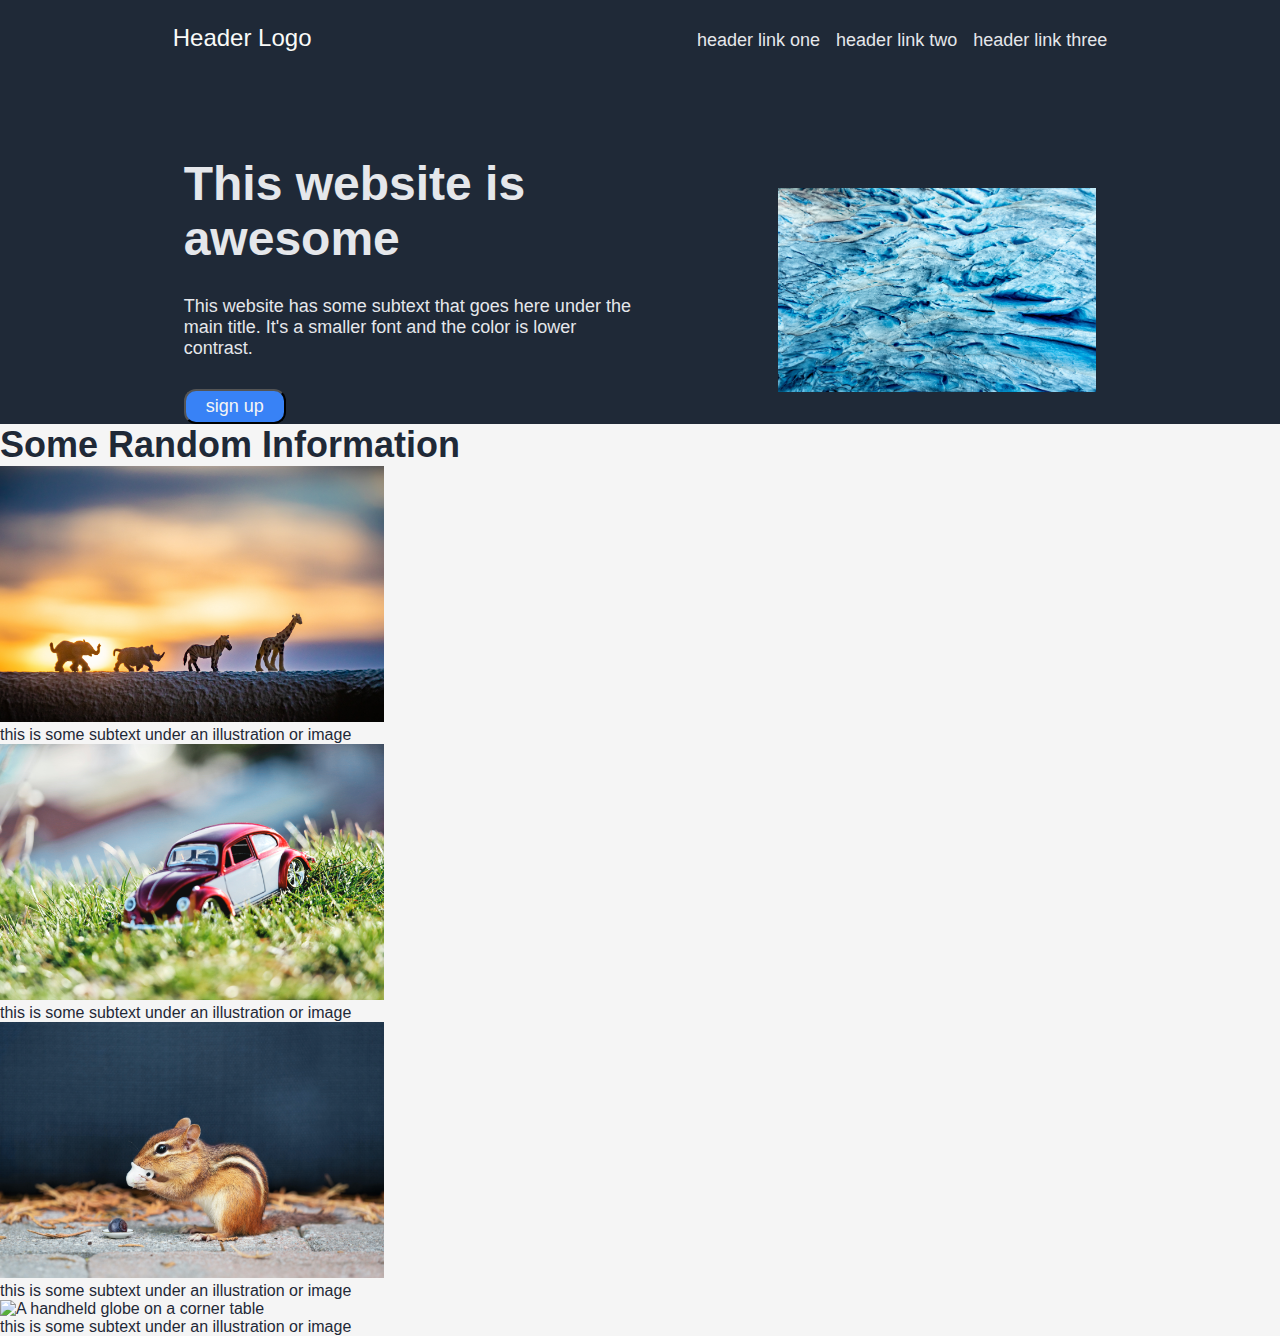
==== index.html @ 8a250eee "Create div for cardContainer title and style font. Style hero main font" ====
<!DOCTYPE html>
<html lang="en">
    <head>
        <meta charset="UTF-8">
        <title>Odin Landing Page</title>
        <link rel="stylesheet" href="style.css"
    </head>

    <body>
        <!--Create the header nav bar -->
        <div class="header">
        Header Logo
            <!--Create the links to be pushed to the right side of the nav-->
            <ul class="right-links">
                <li><a href="#">header link one</a></li>
                <li><a href="#">header link two</a></li>
                <li><a href="#">header link three</a></li>
            </ul>
        </div>
        
        <!--Create the first section of the page (Hero)-->
        <div class="welcome">
            <!--create a container for the left side of Welcome section-->
            <div class="left">
                <div class="welcome-main">This website is<br> awesome</div>
                <div class="welcome-sub">This website has some subtext that goes here under the<br> main title.
                It's a smaller font and the color is lower<br> contrast.</div>
                <button class="welcome-button">sign up</button>
            </div>
            
            <!--create a container for the right side of Welcome section-->
           
                <img src="images/blue.webp" alt="Blue, glacier like, textured background" class="welcome-image">
            
        </div>

        <div class="cardContainer">
            <div class="title">Some Random Information
                
            </div>
            <div class="card">
                <img src="images/animals.webp" alt="Small toy animals walking in a line">
                <div class="text">this is some subtext under an illustration or image</div>
            </div>
            <div class="card">
                <img src="images/car.webp" alt="Small toy car on a grassy backdrop">
                <div class="text">this is some subtext under an illustration or image</div>
            </div>
            <div class="card">
                <img src="images/chipmunk.webp" alt="A chipmunk holding a small tea cup">
                <div class="text">this is some subtext under an illustration or image</div>
            </div>
            <div class="card">
                <img src="images/globe.webp" alt="A handheld globe on a corner table">
                <div class="text">this is some subtext under an illustration or image</div>
            </div>
        </div>

    </body>

</html>
---- style.css ----
body{
    font-family: Roboto, Verdana, Geneva, Tahoma, sans-serif ;
    margin: 0;
    background: #1f2937;
}


.header {
    /*Create a flex container to put items in the header in a row*/
    display: flex;
    font-size: 24px;
    color: #f9faf8;
    
    /*Center items vertically*/
    align-items: center;
    /*Create space between items and the margin*/
    justify-content: space-around;

   
}

.right-links{
    /*Create a flex container to put items in row*/
    display: flex;
    /*Create a gap between the links*/
    gap: 16px;

   

}

/* Removes all bullet points from unordered lists*/
ul {
    list-style-type: none;
}

ul a{
    /* removes underline from links */
    text-decoration: none;
    font-size: 18px;
    color: #e5e7eb;
}

.welcome {
    display:flex;
    
    color: #e5e7eb;
    
     /*Center items vertically*/
     align-items: center;
     /*Create space between items and the margin*/
     justify-content: space-around;
    /*Use padding to align nav bar text with Hero text. I'm sure
    this can be done more accurately.*/
     padding: 80px 110px 0px 110px; 

     

    
}

.welcome-main {
    font-size: 48px;
    font-weight: 900;
}

.welcome-sub { 
    font-size: 18px;
}

/*Calls on the left class as a child of welcome*/
.welcome .left{
    display: flex;
    /*Put items in a column*/
    flex-direction: column;
    /*Create a row gap between items*/
    row-gap: 30px;
}

/*Calls on the right class as a child of welcome*/
.welcome-image{
    width: 30%;   
}

button {
    background: #3882f6;
    color:whitesmoke;
    font-size: 18px;
    /*use all margin on the right to push the button left*/
    margin-right: auto;
    padding: 5px 20px;
    border-radius: 12px;  
}

.cardContainer img{
    width: 30%;
}

.cardContainer {
    
    color: #1f2937;
    background-color: whitesmoke;
    
}

 .title{
    
    font-size: 36px;
    font-weight: 900;
}

.text{

    
}
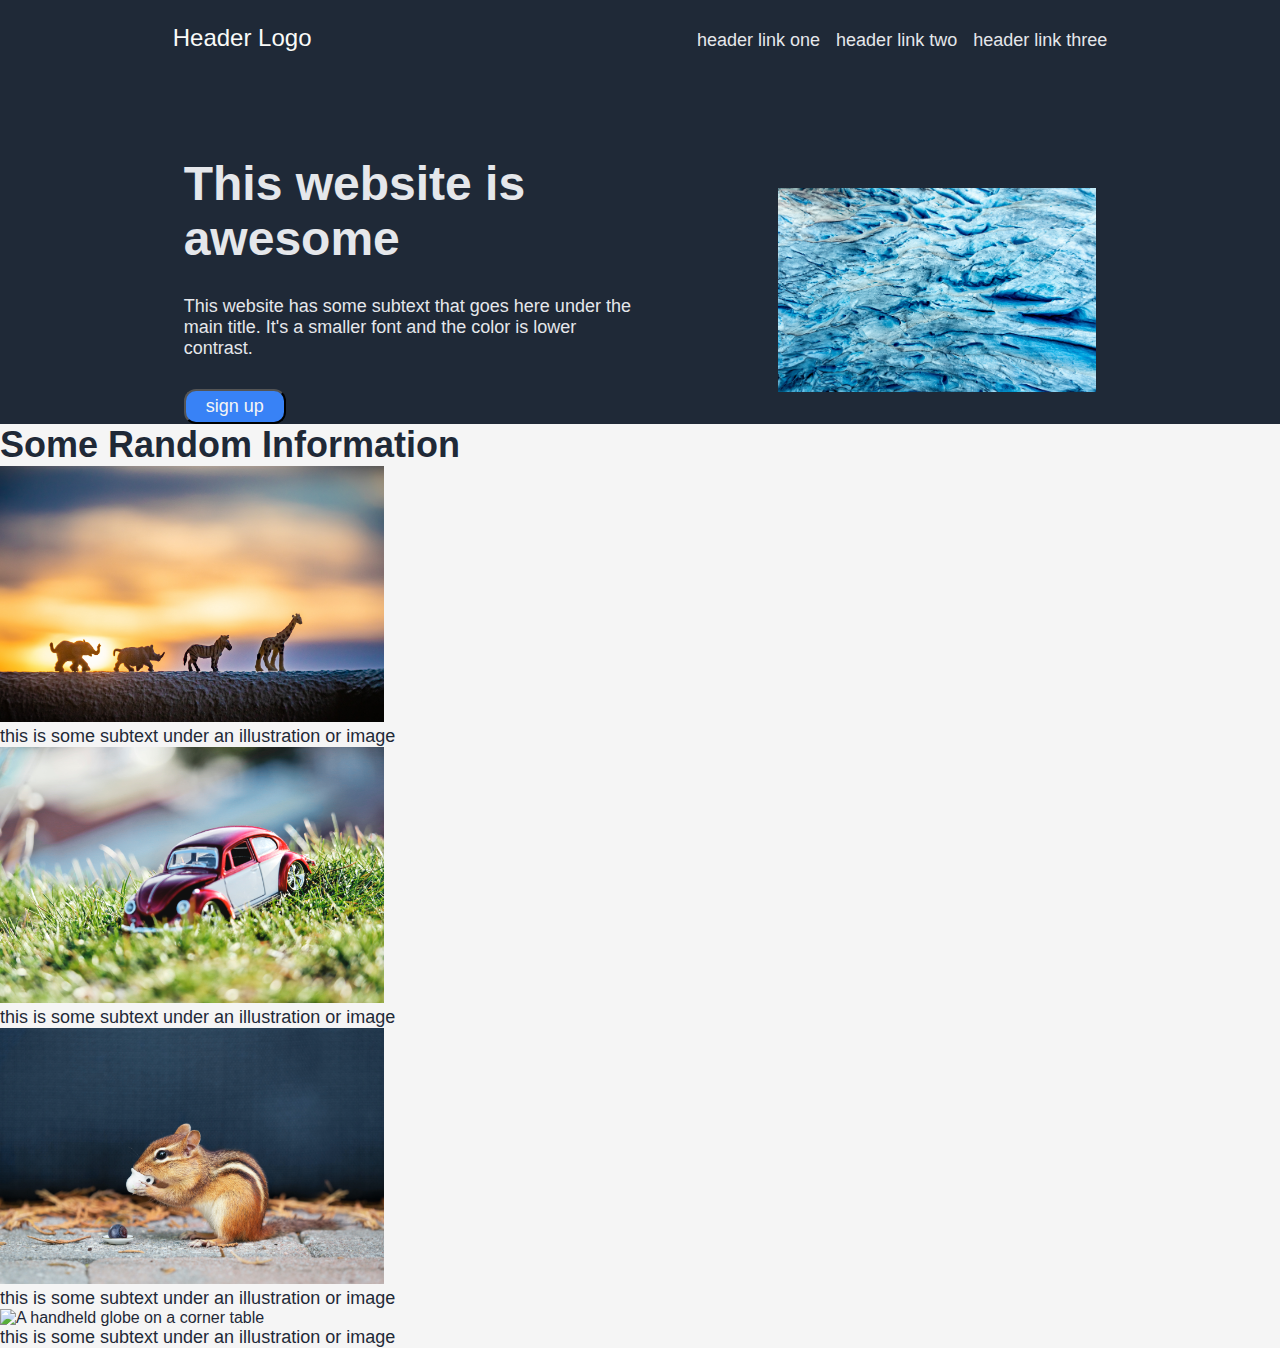
==== commit 5d59916d: "Add to cardContainer a nested div class=content containing divs class=card" ====
--- a/index.html
+++ b/index.html
@@ -34,26 +34,27 @@
             
         </div>
 
+        
         <div class="cardContainer">
-            <div class="title">Some Random Information
-                
-            </div>
-            <div class="card">
-                <img src="images/animals.webp" alt="Small toy animals walking in a line">
-                <div class="text">this is some subtext under an illustration or image</div>
-            </div>
-            <div class="card">
-                <img src="images/car.webp" alt="Small toy car on a grassy backdrop">
-                <div class="text">this is some subtext under an illustration or image</div>
-            </div>
-            <div class="card">
-                <img src="images/chipmunk.webp" alt="A chipmunk holding a small tea cup">
-                <div class="text">this is some subtext under an illustration or image</div>
-            </div>
-            <div class="card">
-                <img src="images/globe.webp" alt="A handheld globe on a corner table">
-                <div class="text">this is some subtext under an illustration or image</div>
-            </div>
+            <div class="title">Some Random Information</div>
+                <div class="content">
+                    <div class="card">
+                        <img src="images/animals.webp" alt="Small toy animals walking in a line">
+                        <div class="text">this is some subtext under an illustration or image</div>
+                    </div>
+                    <div class="card">
+                        <img src="images/car.webp" alt="Small toy car on a grassy backdrop">
+                        <div class="text">this is some subtext under an illustration or image</div>
+                    </div>
+                    <div class="card">
+                        <img src="images/chipmunk.webp" alt="A chipmunk holding a small tea cup">
+                        <div class="text">this is some subtext under an illustration or image</div>
+                    </div>
+                    <div class="card">
+                        <img src="images/globe.webp" alt="A handheld globe on a corner table">
+                        <div class="text">this is some subtext under an illustration or image</div>
+                    </div>
+                </div>    
         </div>
 
     </body>
--- a/style.css
+++ b/style.css
@@ -110,6 +110,6 @@
 }
 
 .text{
-
+    font-size: 18px;
     
 }
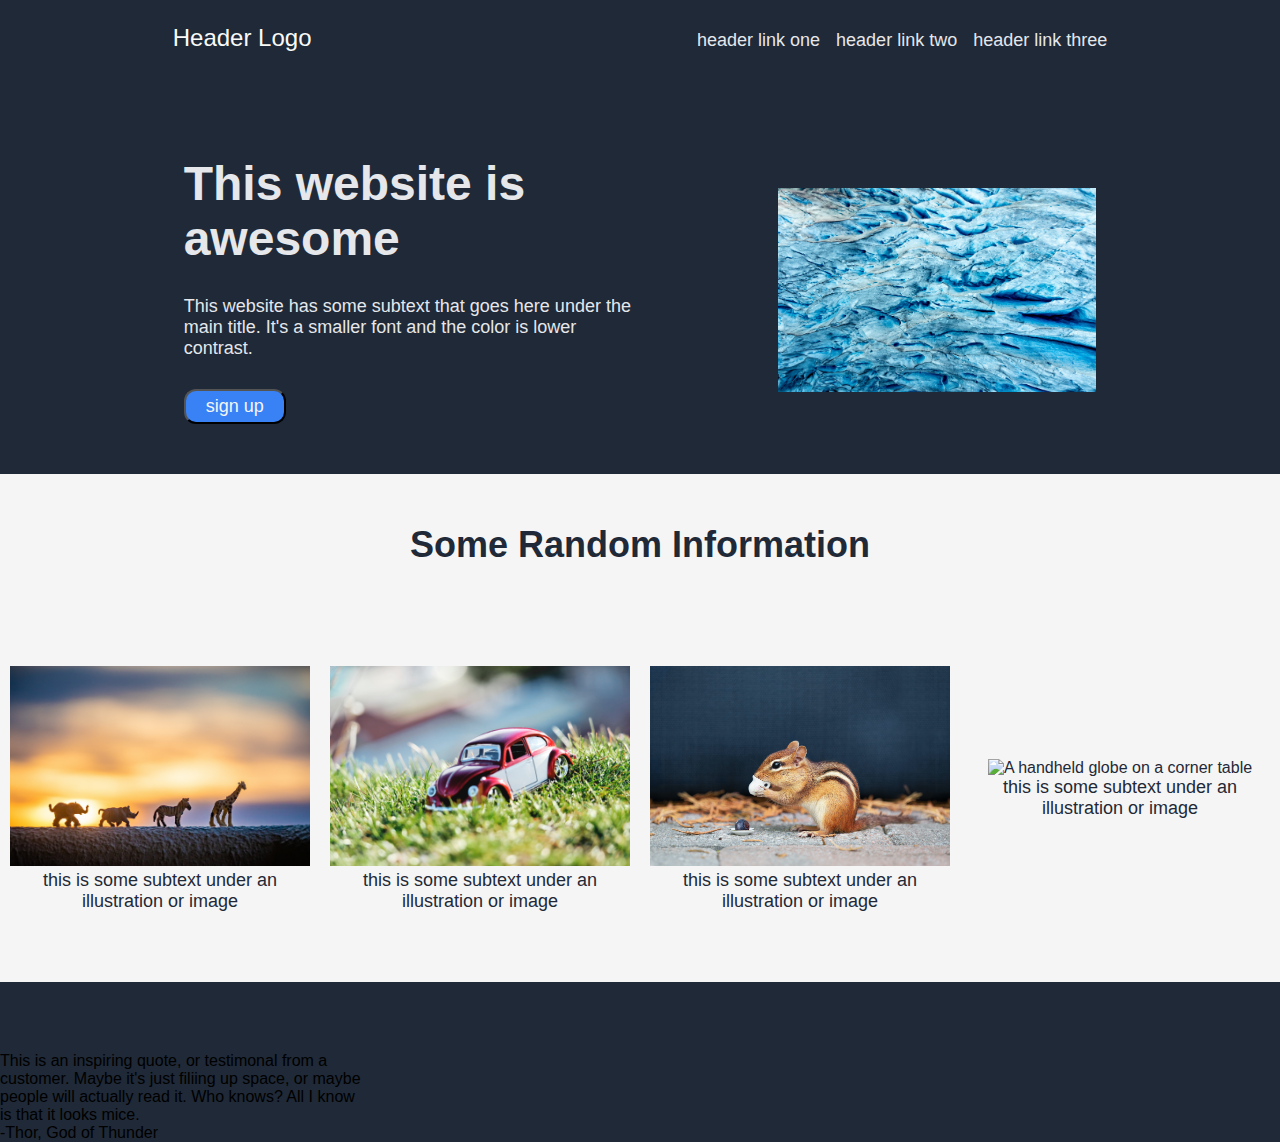
==== commit 26df7016: "Create div for page quote in index" ====
--- a/index.html
+++ b/index.html
@@ -34,7 +34,7 @@
             
         </div>
 
-        
+        <!--Section for images with subtext-->
         <div class="cardContainer">
             <div class="title">Some Random Information</div>
                 <div class="content">
@@ -57,6 +57,14 @@
                 </div>    
         </div>
 
+        <!--Section for a quote-->
+        <div class="quote">
+            This is an inspiring quote, or testimonal from a<br> customer. 
+            Maybe it's just filiing up space, or maybe<br> people will actually
+            read it. Who knows? All I know<br> is that it looks mice.<br>
+            <div class="author">-Thor, God of Thunder</div>
+        </div>
+
     </body>
 
 </html>--- a/style.css
+++ b/style.css
@@ -93,23 +93,40 @@
 }
 
 .cardContainer img{
-    width: 30%;
+    max-width: 300px;
 }
 
 .cardContainer {
     
     color: #1f2937;
     background-color: whitesmoke;
+
+    text-align: center;
     
 }
 
  .title{
-    
+    display: flex;
+    justify-content: center;
+    align-items: center;
+    margin: 50px 0px;
+    padding: 50px 0px;
     font-size: 36px;
     font-weight: 900;
+    
 }
 
 .text{
     font-size: 18px;
     
 }
+
+.content {
+    display: flex;
+
+    justify-content: center;
+    align-items: center;
+
+    margin-bottom: 70px;
+    padding-bottom: 70px;
+}
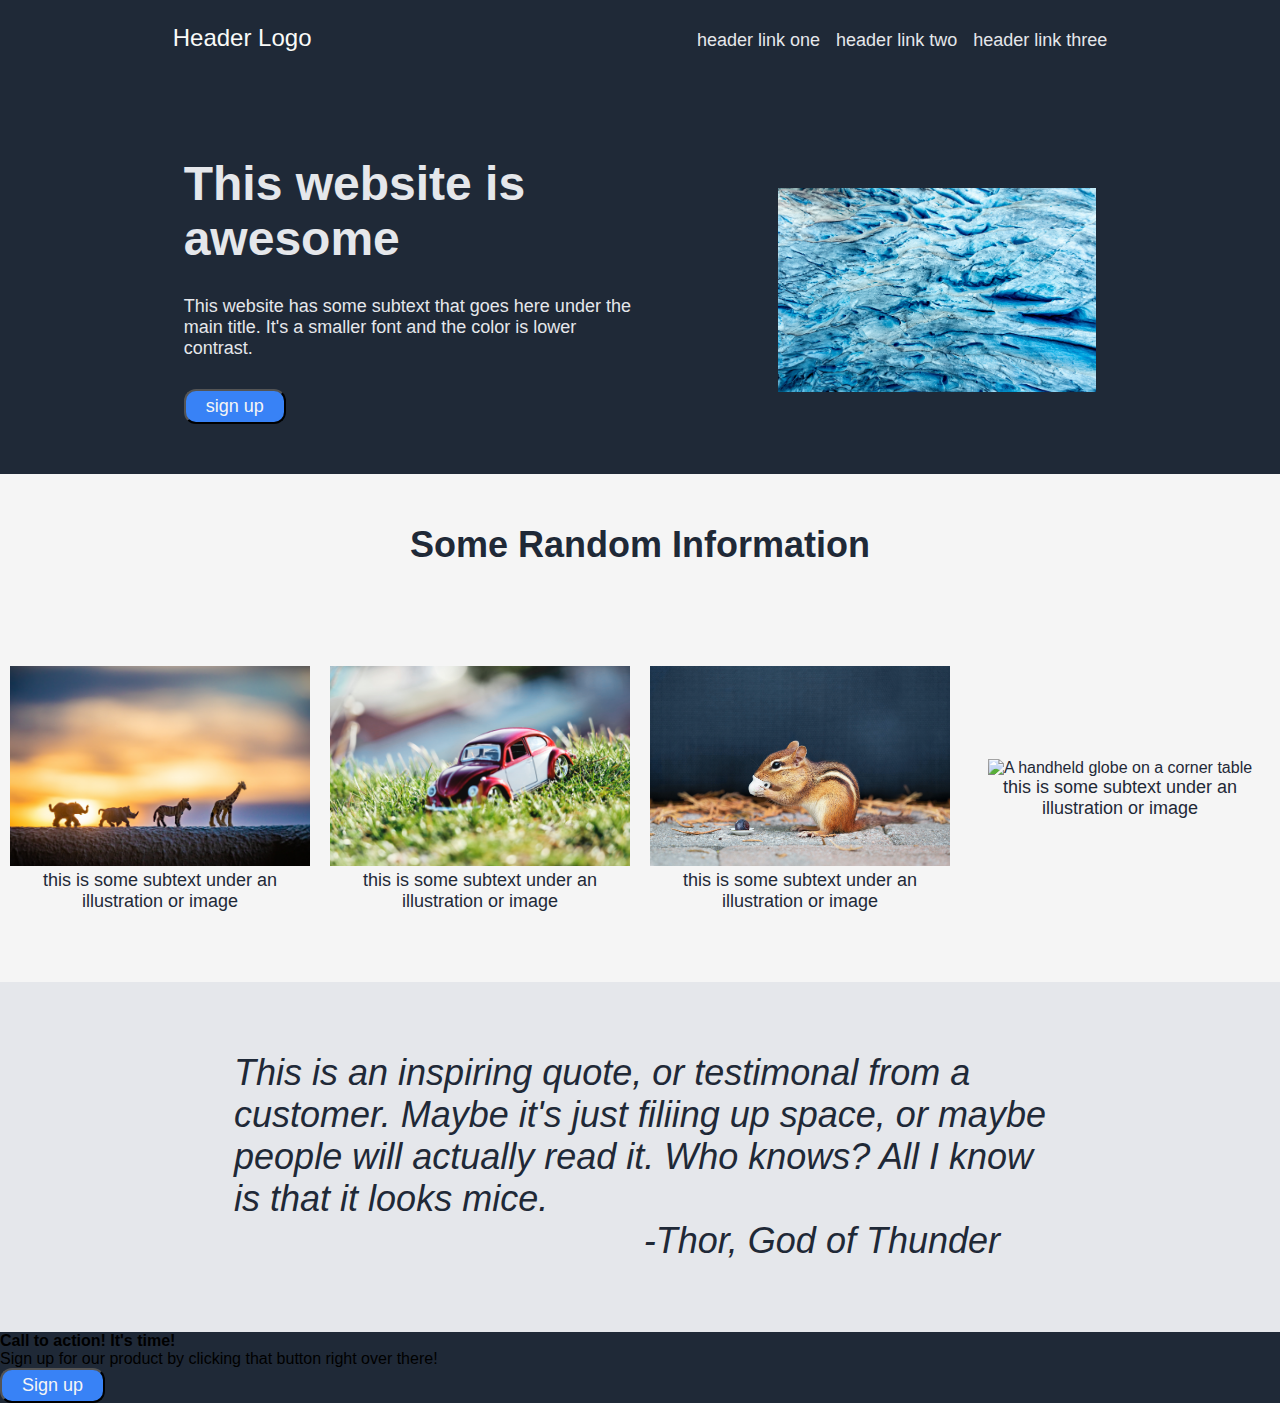
==== commit 6b3e57c2: "Create call to action section with a sign up button" ====
--- a/index.html
+++ b/index.html
@@ -65,6 +65,16 @@
             <div class="author">-Thor, God of Thunder</div>
         </div>
 
+        <!--Call to action section-->
+        <div class="action">
+            <div class="banner">
+                <strong>Call to action! It's time!</strong><br>
+                Sign up for our product by clicking that button right over there!  
+            </div>
+            <!--put the button outside the banner to make row alignment with flex easy-->
+            <button class="banner-button">Sign up</button>
+        </div>
+
     </body>
 
 </html>--- a/style.css
+++ b/style.css
@@ -127,6 +127,28 @@
     justify-content: center;
     align-items: center;
 
-    margin-bottom: 70px;
+    
     padding-bottom: 70px;
 }
+
+.quote {
+    background: #e5e7eb;
+    font-size: 36px;
+    color: #1f2937;
+    font-style: italic;
+    padding: 70px 0px;
+    display: flex;
+    /*to stack the quote and author*/
+    flex-direction: column;
+     /*Center items vertically*/
+     align-items: center;
+     /*Create space between items and the margin*/
+     justify-content: space-around;
+}
+
+.author {
+    /*These properties are used to put the author of the quote in the bottom right corner*/
+    align-self: flex-end;
+    /*Pushes the author to the left so it is not on the edge of the box*/
+    padding-right: 280px;
+}
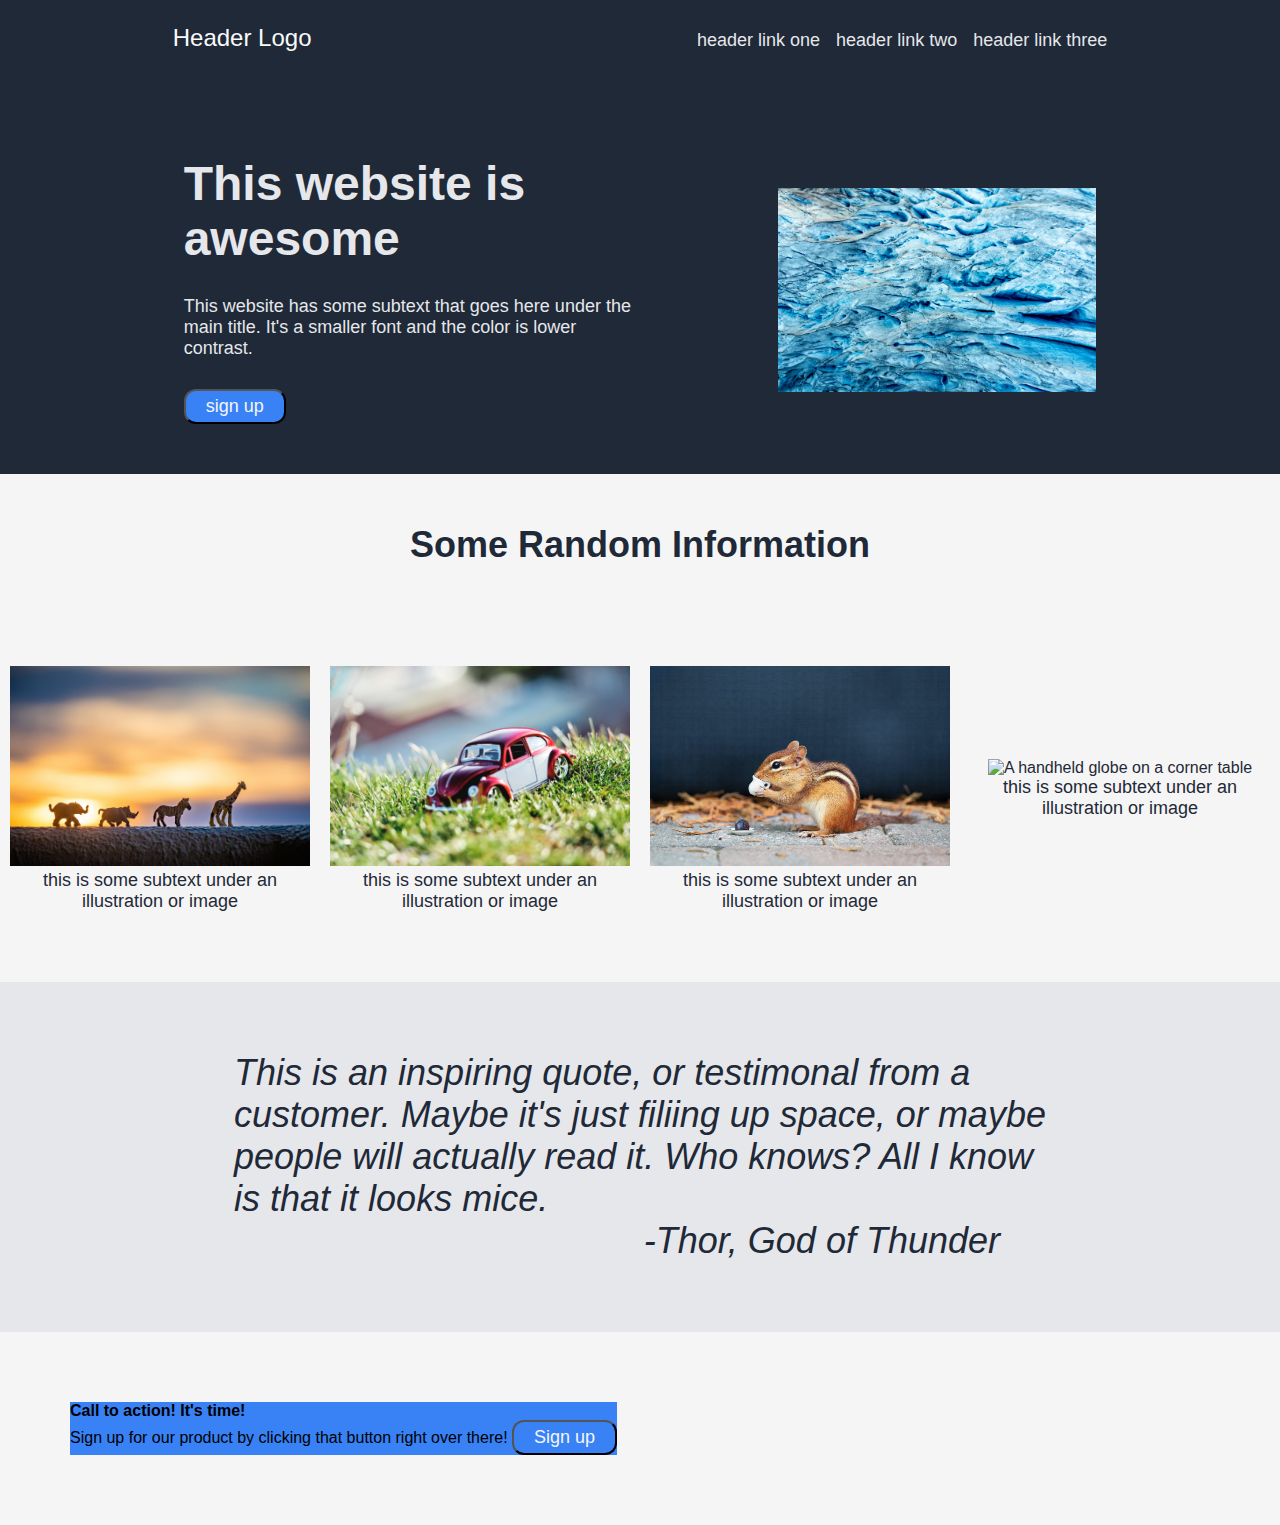
==== commit 6fc629c4: "style background of div class=action and class=banner. Move action button to be nested in banner" ====
--- a/index.html
+++ b/index.html
@@ -69,10 +69,11 @@
         <div class="action">
             <div class="banner">
                 <strong>Call to action! It's time!</strong><br>
-                Sign up for our product by clicking that button right over there!  
+                Sign up for our product by clicking that button right over there! 
+                <button class="banner-button">Sign up</button> 
             </div>
             <!--put the button outside the banner to make row alignment with flex easy-->
-            <button class="banner-button">Sign up</button>
+           
         </div>
 
     </body>
--- a/style.css
+++ b/style.css
@@ -99,7 +99,7 @@
 .cardContainer {
     
     color: #1f2937;
-    background-color: whitesmoke;
+    background: whitesmoke;
 
     text-align: center;
     
@@ -152,3 +152,15 @@
     /*Pushes the author to the left so it is not on the edge of the box*/
     padding-right: 280px;
 }
+
+.action {
+    display: flex;
+    padding: 70px;
+    background: whitesmoke;
+    gap: 70px;
+}
+
+.banner{ 
+    background: #3882f6;
+
+}
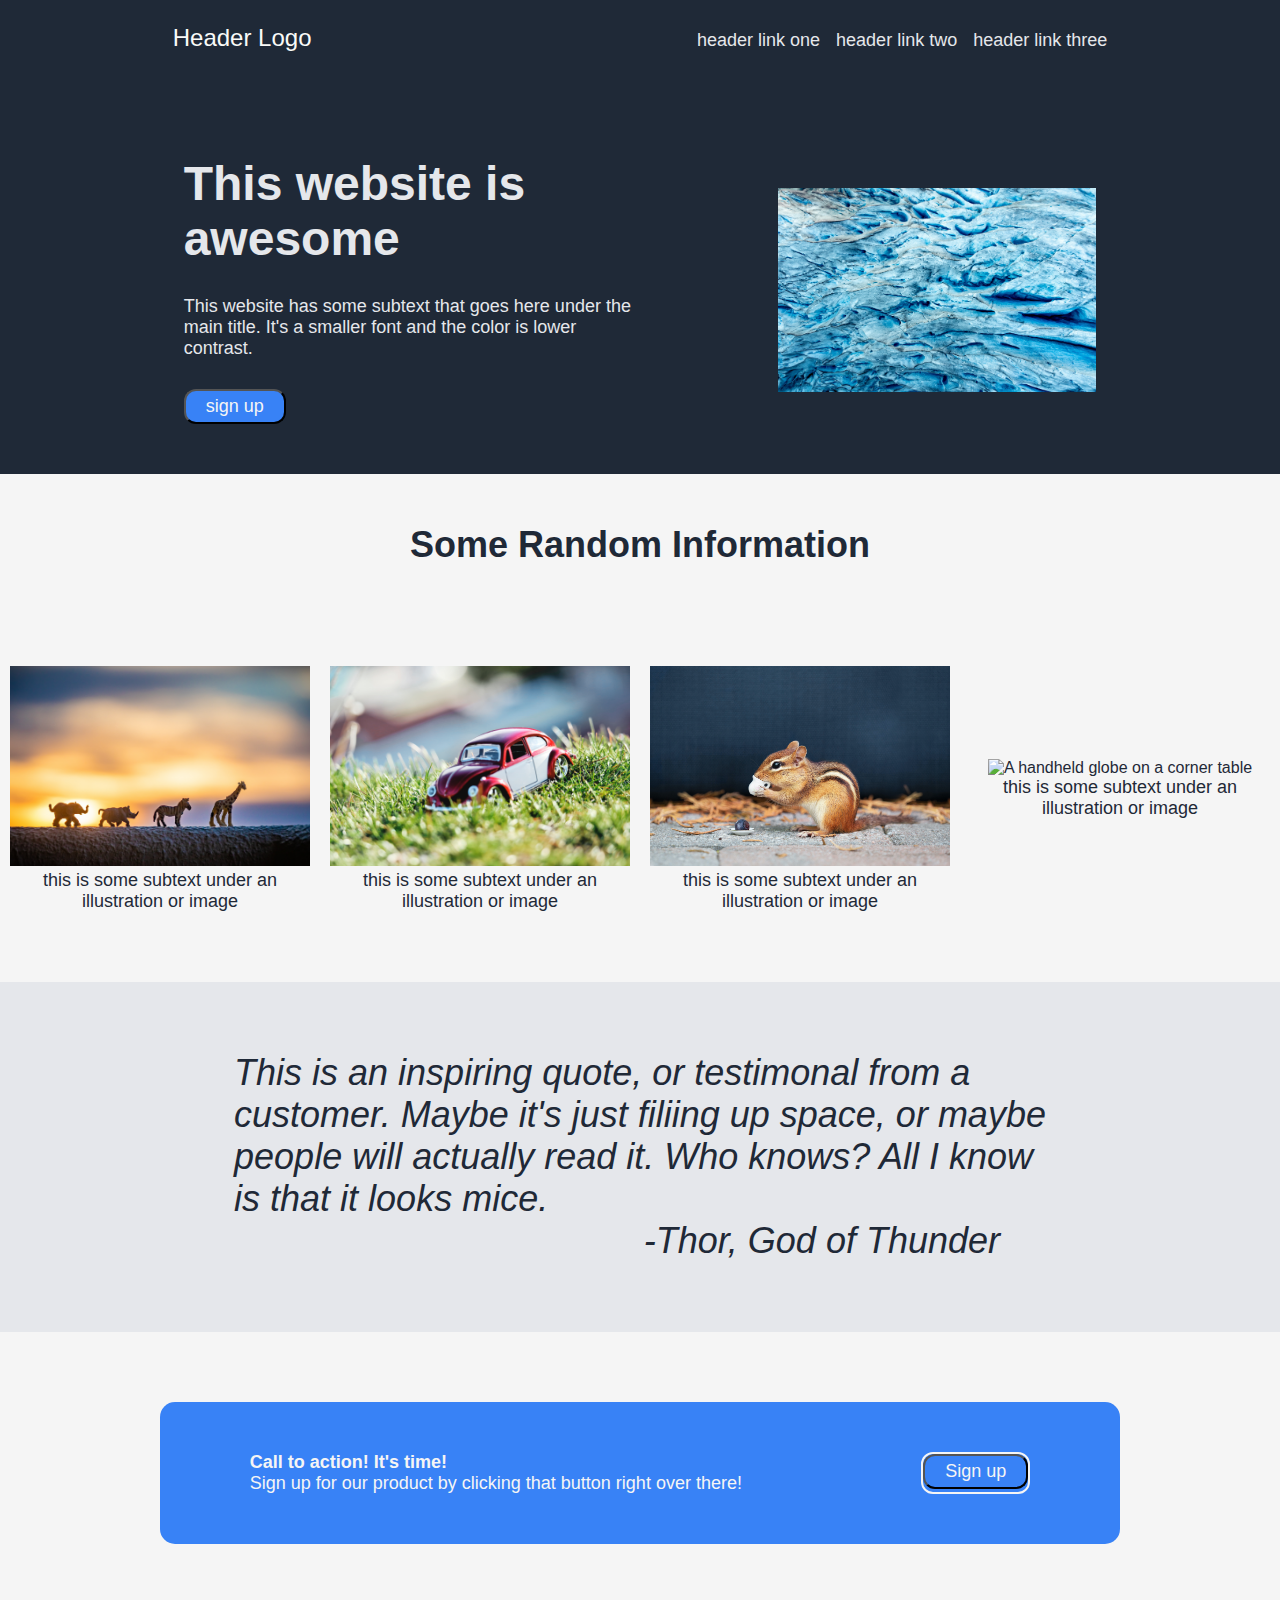
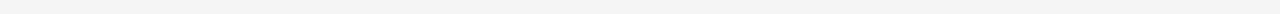
==== commit 40c94a39: "Add missing div in class=action. Style class=banner with flexbox" ====
--- a/index.html
+++ b/index.html
@@ -68,11 +68,14 @@
         <!--Call to action section-->
         <div class="action">
             <div class="banner">
-                <strong>Call to action! It's time!</strong><br>
-                Sign up for our product by clicking that button right over there! 
-                <button class="banner-button">Sign up</button> 
+                <div class="banner-text">
+                <strong>Call to action! It's time!</strong>
+                Sign up for our product by clicking that button right over there!
+                </div> 
+                <div class="banner-button"><button>Sign up</button></div> 
             </div>
-            <!--put the button outside the banner to make row alignment with flex easy-->
+            
+        
            
         </div>
 
--- a/style.css
+++ b/style.css
@@ -90,6 +90,13 @@
     margin-right: auto;
     padding: 5px 20px;
     border-radius: 12px;  
+    box-shadow: none;
+}
+
+.banner-button {
+    border: 2px solid whitesmoke;
+    border-radius: 12px;
+    
 }
 
 .cardContainer img{
@@ -154,13 +161,28 @@
 }
 
 .action {
-    display: flex;
+    
     padding: 70px;
     background: whitesmoke;
-    gap: 70px;
+    
 }
 
 .banner{ 
     background: #3882f6;
+    padding: 50px 0px;
+    margin: 0px 90px;
+    /*Create rounded corners*/
+    border-radius: 15px;
+    display: flex;
+    justify-content: space-around;
+      
+}
 
+.banner-text {
+    display:flex;
+    flex-direction: column;
+    color: whitesmoke;
+    font-size: 18px;
 }
+
+
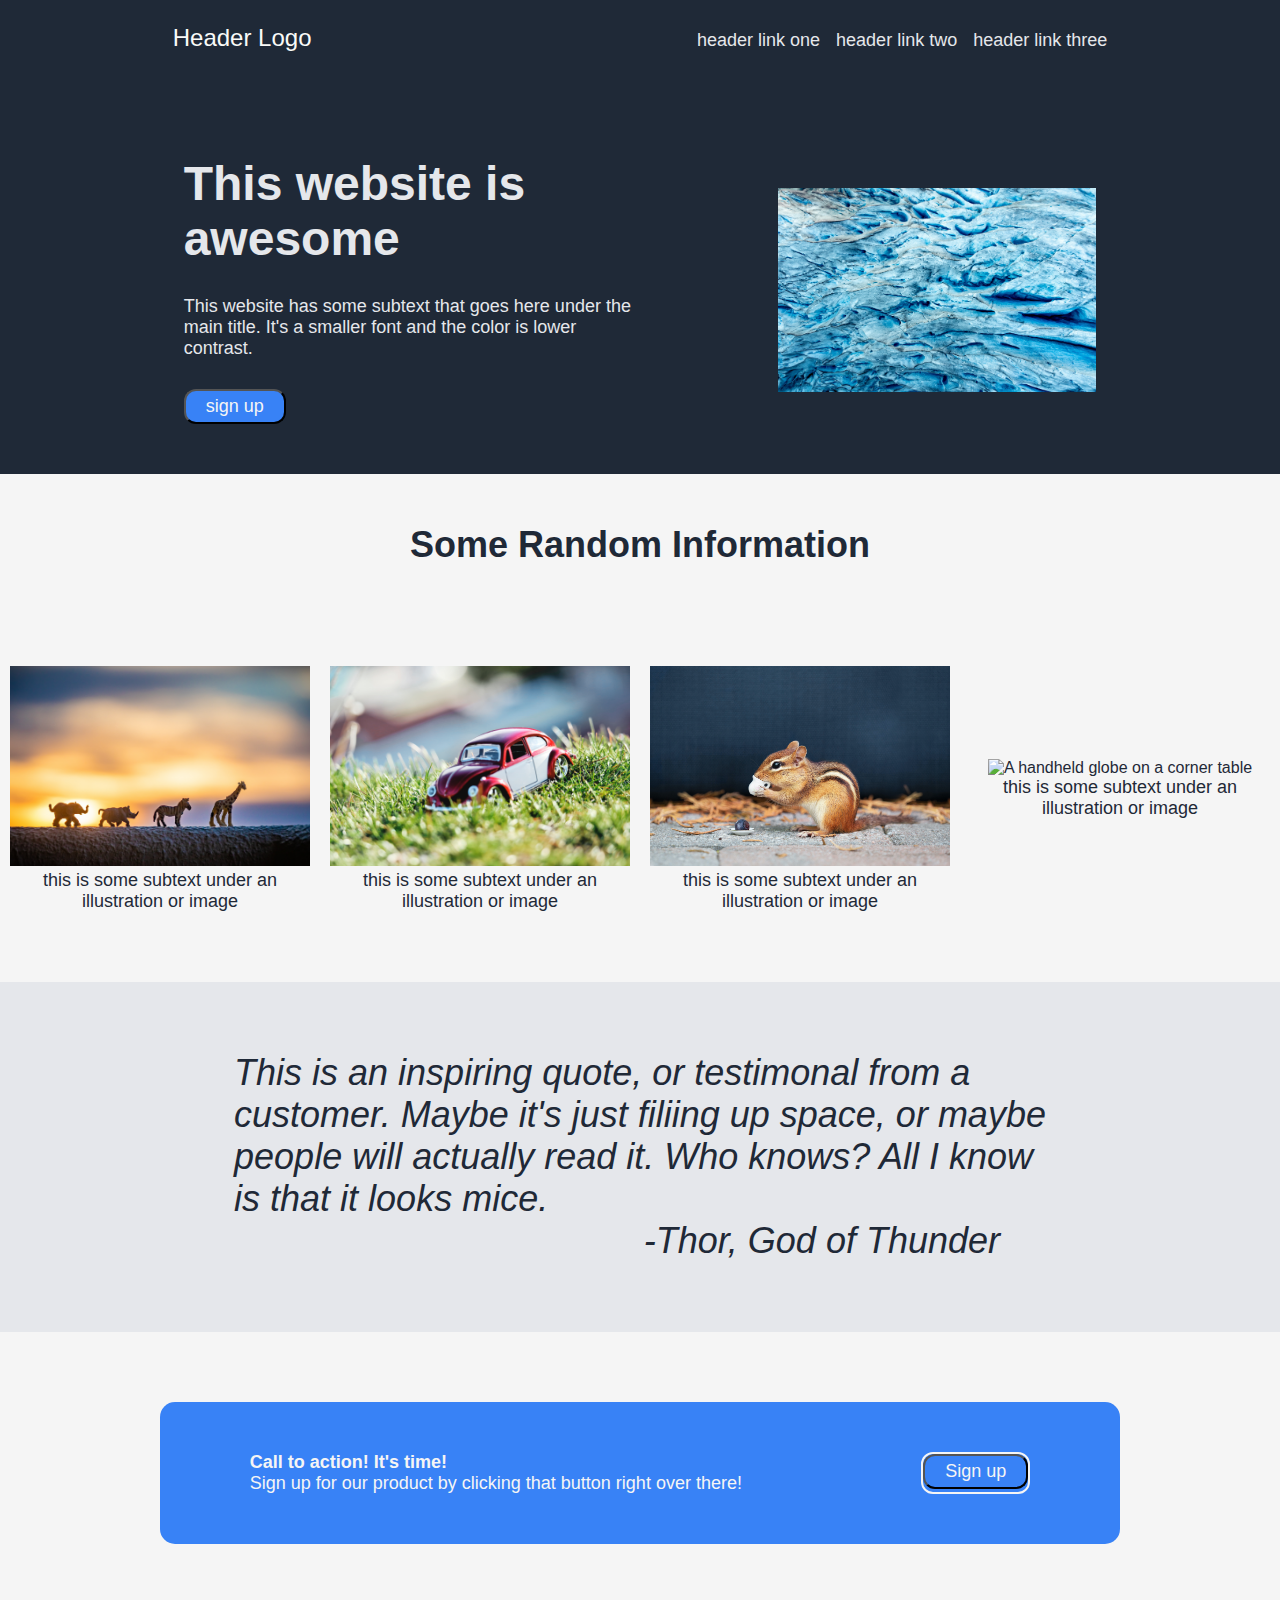
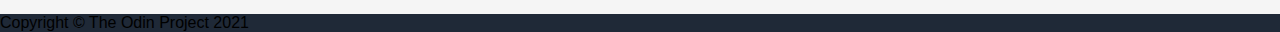
==== commit ec918fe5: "Add footer to bottom of page" ====
--- a/index.html
+++ b/index.html
@@ -74,9 +74,10 @@
                 </div> 
                 <div class="banner-button"><button>Sign up</button></div> 
             </div>
-            
-        
-           
+        </div>
+
+        <div class="footer">
+            Copyright © The Odin Project 2021
         </div>
 
     </body>
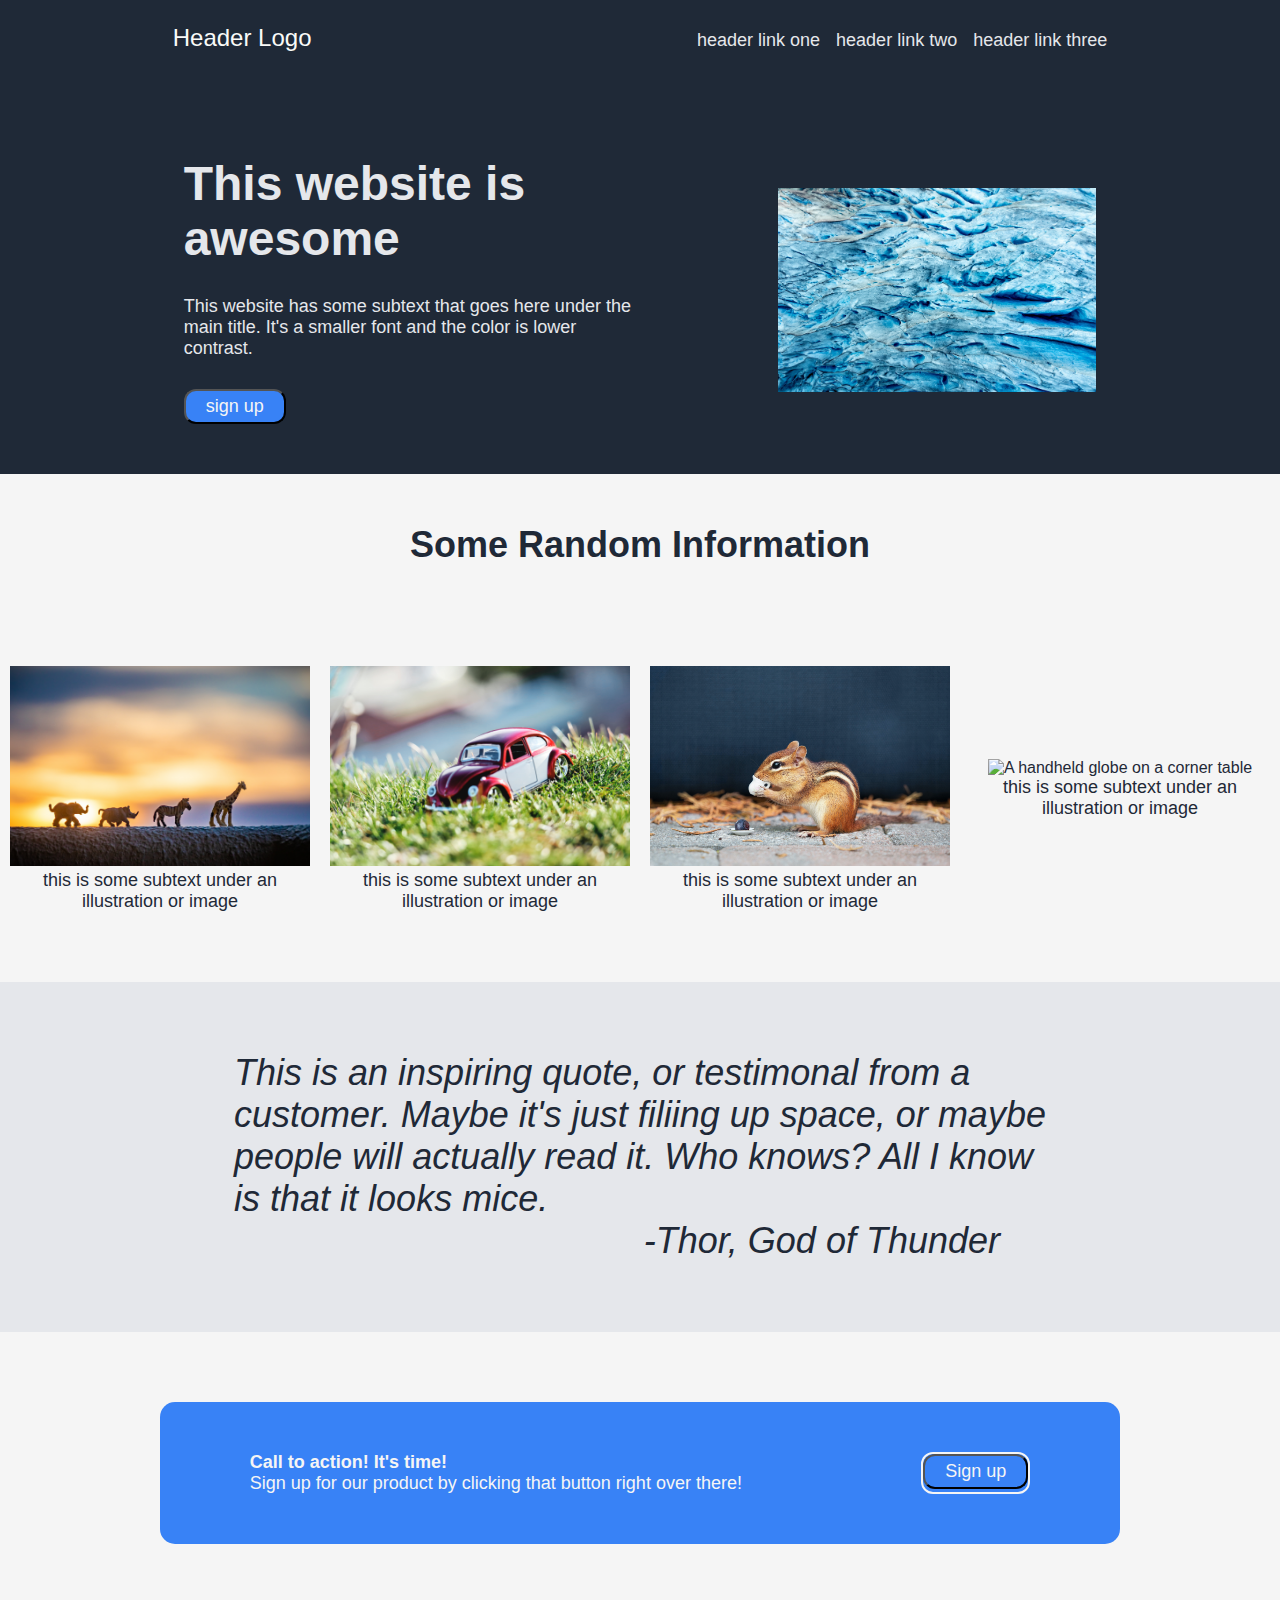
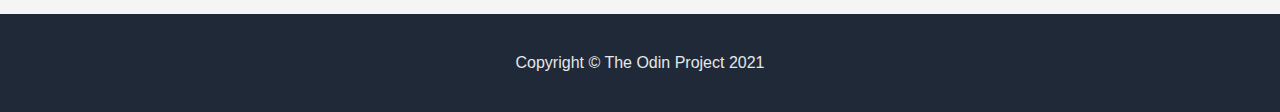
==== commit 6971707f: "Create and connect a page for each header link" ====
--- a/index.html
+++ b/index.html
@@ -12,9 +12,9 @@
         Header Logo
             <!--Create the links to be pushed to the right side of the nav-->
             <ul class="right-links">
-                <li><a href="#">header link one</a></li>
-                <li><a href="#">header link two</a></li>
-                <li><a href="#">header link three</a></li>
+                <li><a href="./pages/header-link-one.html">header link one</a></li>
+                <li><a href="./pages/header-link-two.html">header link two</a></li>
+                <li><a href="./pages/header-link-three.html">header link three</a></li>
             </ul>
         </div>
         
@@ -28,13 +28,13 @@
                 <button class="welcome-button">sign up</button>
             </div>
             
-            <!--create a container for the right side of Welcome section-->
+            <!--Image for the right side of Welcome section-->
            
                 <img src="images/blue.webp" alt="Blue, glacier like, textured background" class="welcome-image">
             
         </div>
 
-        <!--Section for images with subtext-->
+        <!--Information Section with images and subtext-->
         <div class="cardContainer">
             <div class="title">Some Random Information</div>
                 <div class="content">
@@ -75,7 +75,7 @@
                 <div class="banner-button"><button>Sign up</button></div> 
             </div>
         </div>
-
+        <!--Footer-->
         <div class="footer">
             Copyright © The Odin Project 2021
         </div>
--- a/style.css
+++ b/style.css
@@ -185,4 +185,10 @@
     font-size: 18px;
 }
 
-
+.footer{
+    padding: 40px 0px;
+    color: #e5e7eb;
+    display: flex;
+    justify-content: center;
+    align-items: center;    
+}
